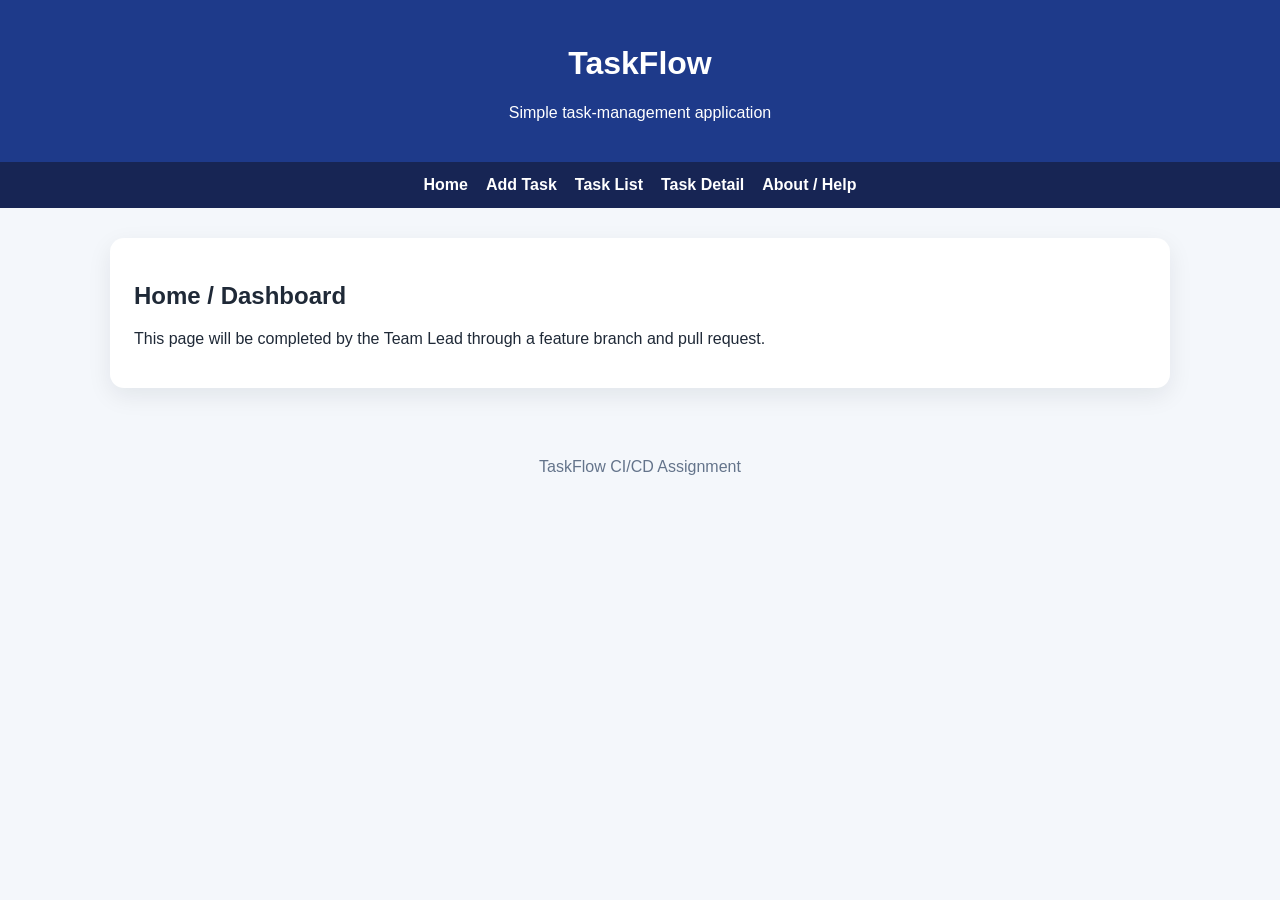
==== index.html @ 38fb383d "Initial TaskFlow repository setup" ====
<!DOCTYPE html>
<html lang="en">
<head>
  <meta charset="UTF-8">
  <meta name="viewport" content="width=device-width, initial-scale=1.0">
  <title>TaskFlow | Home</title>
  <link rel="stylesheet" href="style.css">
</head>
<body>
  <header>
    <h1>TaskFlow</h1>
    <p>Simple task-management application</p>
  </header>

  <nav>
    <a href="index.html">Home</a>
    <a href="add-task.html">Add Task</a>
    <a href="task-list.html">Task List</a>
    <a href="task-detail.html">Task Detail</a>
    <a href="about.html">About / Help</a>
  </nav>

  <main class="container">
    <section class="card">
      <h2>Home / Dashboard</h2>
      <p>This page will be completed by the Team Lead through a feature branch and pull request.</p>
    </section>
  </main>

  <footer class="footer">
    <p>TaskFlow CI/CD Assignment</p>
  </footer>
</body>
</html>
---- style.css ----
* {
  box-sizing: border-box;
}

body {
  margin: 0;
  font-family: Arial, Helvetica, sans-serif;
  background: #f4f7fb;
  color: #1f2937;
}

header {
  background: #1e3a8a;
  color: #fff;
  padding: 24px;
  text-align: center;
}

nav {
  background: #172554;
  display: flex;
  justify-content: center;
  gap: 18px;
  padding: 14px;
  flex-wrap: wrap;
}

nav a {
  color: #fff;
  text-decoration: none;
  font-weight: 700;
}

nav a:hover {
  text-decoration: underline;
}

.container {
  max-width: 1100px;
  margin: 30px auto;
  padding: 0 20px;
}

.card {
  background: #fff;
  border-radius: 14px;
  padding: 24px;
  margin-bottom: 22px;
  box-shadow: 0 8px 24px rgba(15, 23, 42, 0.08);
}

.grid {
  display: grid;
  grid-template-columns: repeat(3, 1fr);
  gap: 18px;
}

.stat {
  text-align: center;
  padding: 22px;
  border-radius: 12px;
  background: #eff6ff;
  border: 1px solid #bfdbfe;
}

.stat h2 {
  margin: 0;
  color: #1d4ed8;
  font-size: 38px;
}

.stat p {
  margin-bottom: 0;
  font-weight: 700;
}

.button,
button {
  display: inline-block;
  background: #2563eb;
  color: #fff;
  padding: 12px 18px;
  border-radius: 10px;
  border: 0;
  text-decoration: none;
  font-weight: 700;
  cursor: pointer;
}

.button:hover,
button:hover {
  background: #1d4ed8;
}

form {
  display: grid;
  gap: 16px;
}

input,
textarea,
select {
  width: 100%;
  padding: 12px;
  border: 1px solid #cbd5e1;
  border-radius: 10px;
  font-size: 16px;
}

textarea {
  min-height: 130px;
}

table {
  width: 100%;
  border-collapse: collapse;
  background: #fff;
}

th,
td {
  border: 1px solid #dbe3ef;
  padding: 14px;
  text-align: left;
}

th {
  background: #1e3a8a;
  color: #fff;
}

.badge {
  padding: 6px 10px;
  border-radius: 999px;
  font-size: 13px;
  font-weight: 700;
}

.high {
  background: #fee2e2;
  color: #991b1b;
}

.medium {
  background: #fef3c7;
  color: #92400e;
}

.low {
  background: #dcfce7;
  color: #166534;
}

.pending {
  background: #e0f2fe;
  color: #075985;
}

.completed {
  background: #dcfce7;
  color: #166534;
}

.footer {
  text-align: center;
  padding: 24px;
  color: #64748b;
}

@media (max-width: 768px) {
  .grid {
    grid-template-columns: 1fr;
  }

  nav {
    flex-direction: column;
    align-items: center;
  }
}
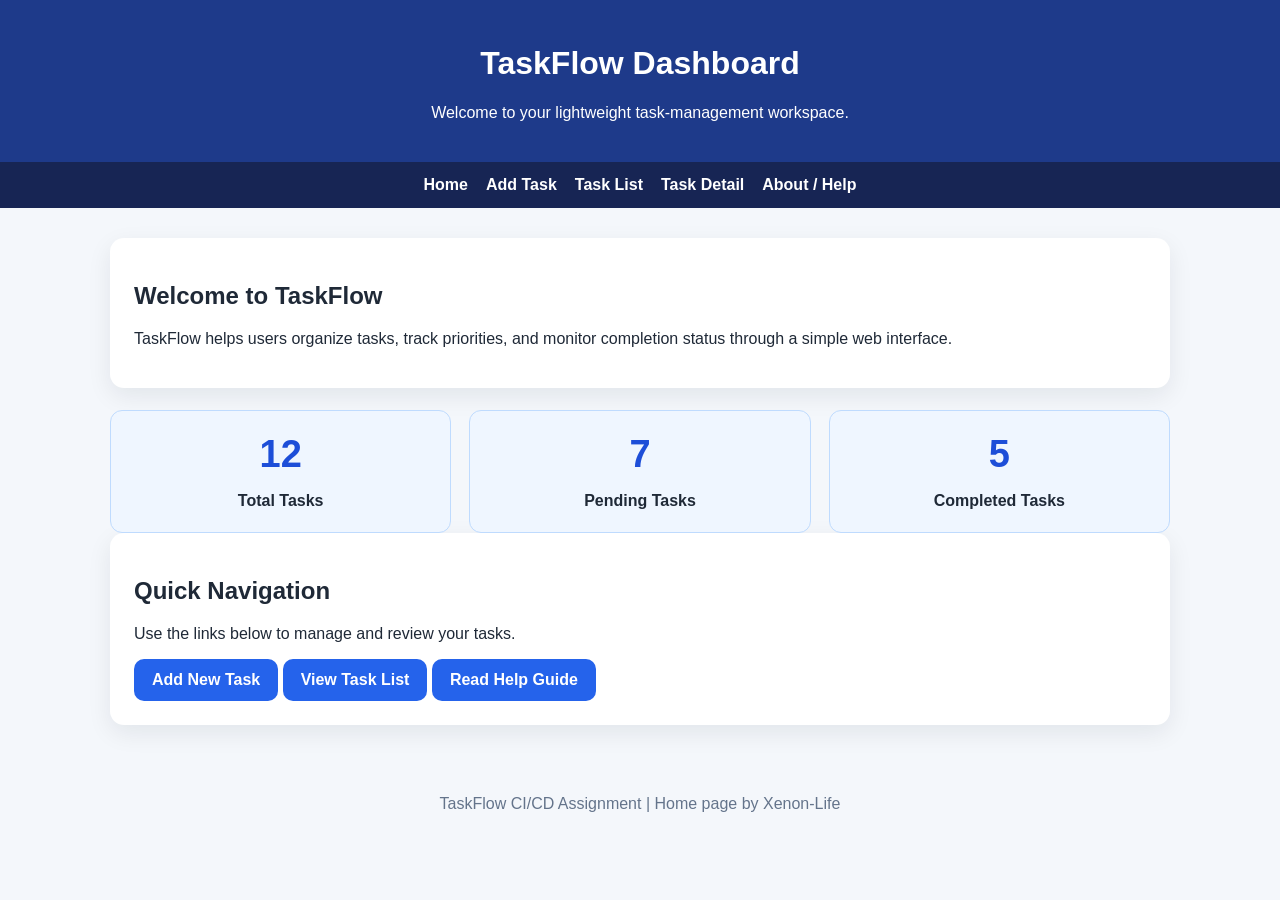
==== commit 8995265f: "Complete home dashboard page" ====
--- a/index.html
+++ b/index.html
@@ -3,13 +3,13 @@
 <head>
   <meta charset="UTF-8">
   <meta name="viewport" content="width=device-width, initial-scale=1.0">
-  <title>TaskFlow | Home</title>
+  <title>TaskFlow | Dashboard</title>
   <link rel="stylesheet" href="style.css">
 </head>
 <body>
   <header>
-    <h1>TaskFlow</h1>
-    <p>Simple task-management application</p>
+    <h1>TaskFlow Dashboard</h1>
+    <p>Welcome to your lightweight task-management workspace.</p>
   </header>
 
   <nav>
@@ -22,13 +22,39 @@
 
   <main class="container">
     <section class="card">
-      <h2>Home / Dashboard</h2>
-      <p>This page will be completed by the Team Lead through a feature branch and pull request.</p>
+      <h2>Welcome to TaskFlow</h2>
+      <p>
+        TaskFlow helps users organize tasks, track priorities, and monitor completion
+        status through a simple web interface.
+      </p>
+    </section>
+
+    <section class="grid">
+      <div class="stat">
+        <h2>12</h2>
+        <p>Total Tasks</p>
+      </div>
+      <div class="stat">
+        <h2>7</h2>
+        <p>Pending Tasks</p>
+      </div>
+      <div class="stat">
+        <h2>5</h2>
+        <p>Completed Tasks</p>
+      </div>
+    </section>
+
+    <section class="card">
+      <h2>Quick Navigation</h2>
+      <p>Use the links below to manage and review your tasks.</p>
+      <a class="button" href="add-task.html">Add New Task</a>
+      <a class="button" href="task-list.html">View Task List</a>
+      <a class="button" href="about.html">Read Help Guide</a>
     </section>
   </main>
 
   <footer class="footer">
-    <p>TaskFlow CI/CD Assignment</p>
+    <p>TaskFlow CI/CD Assignment | Home page by Xenon-Life</p>
   </footer>
 </body>
 </html>
